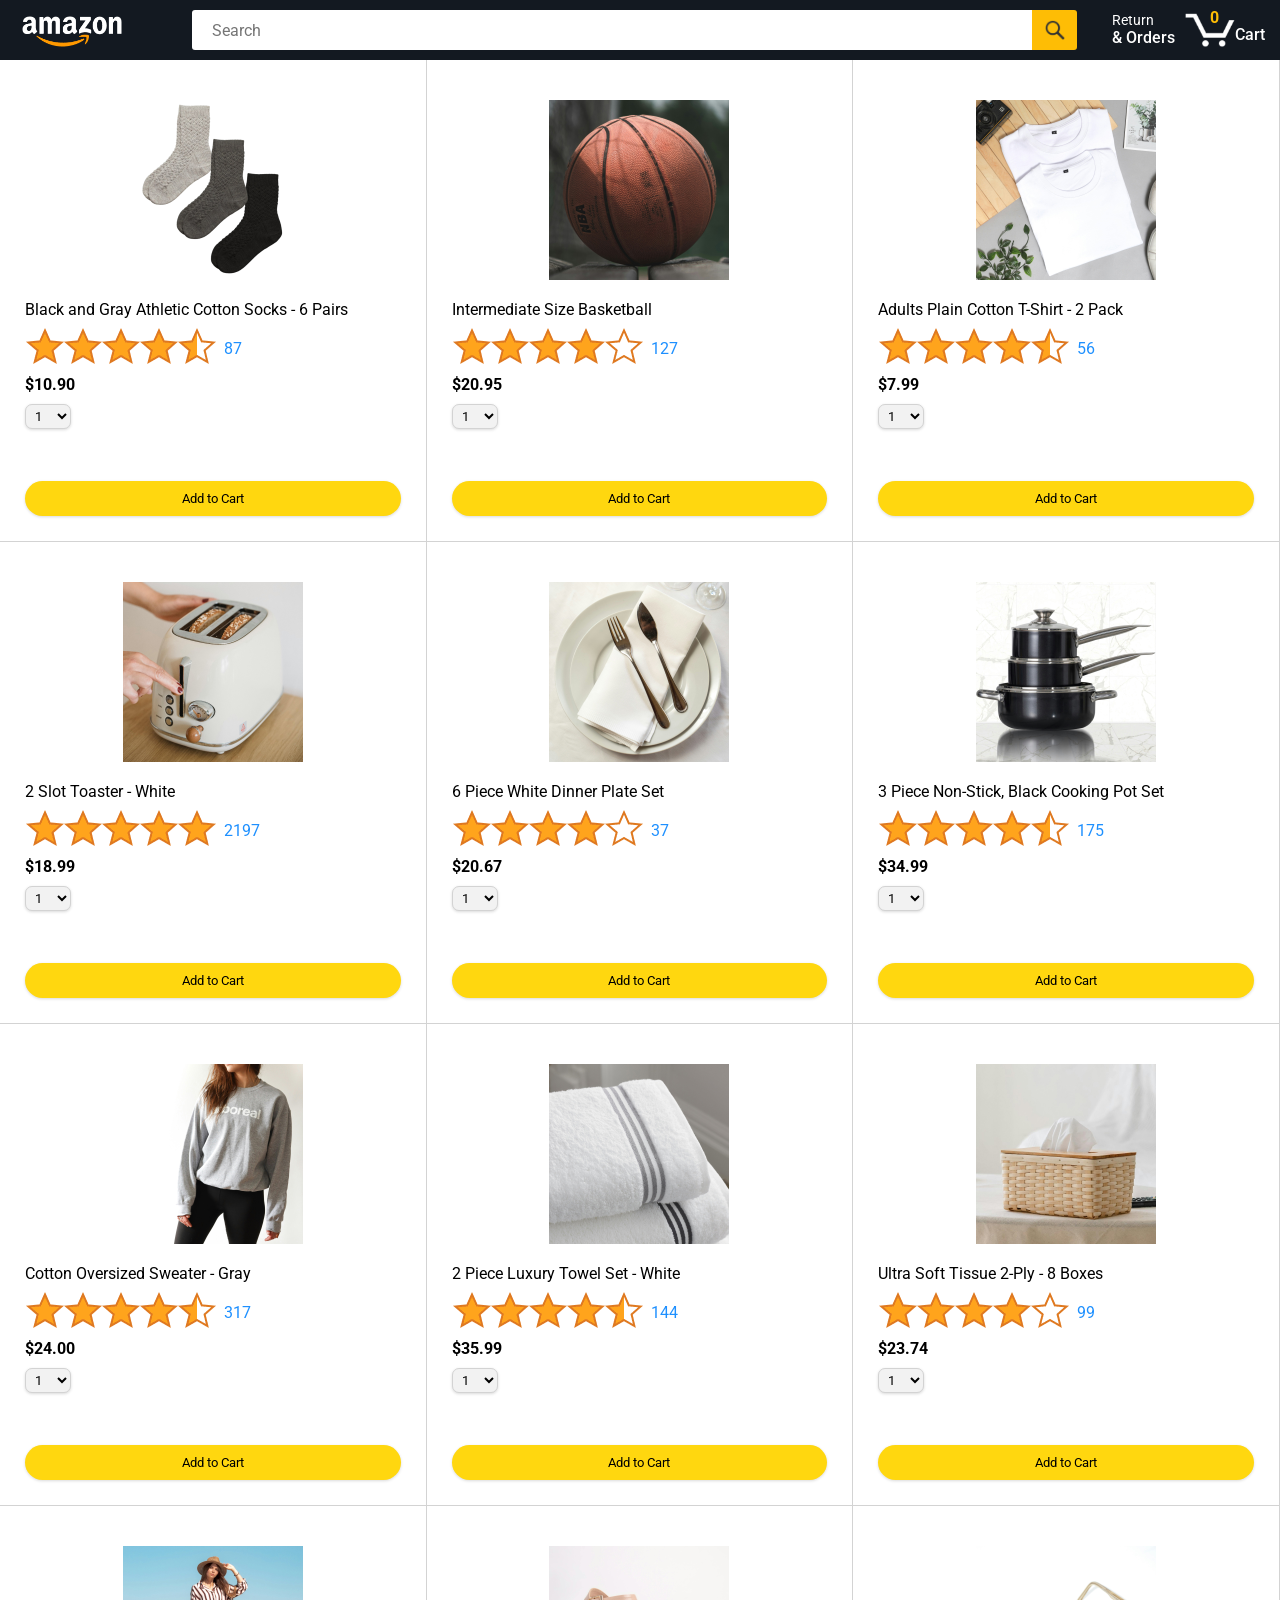
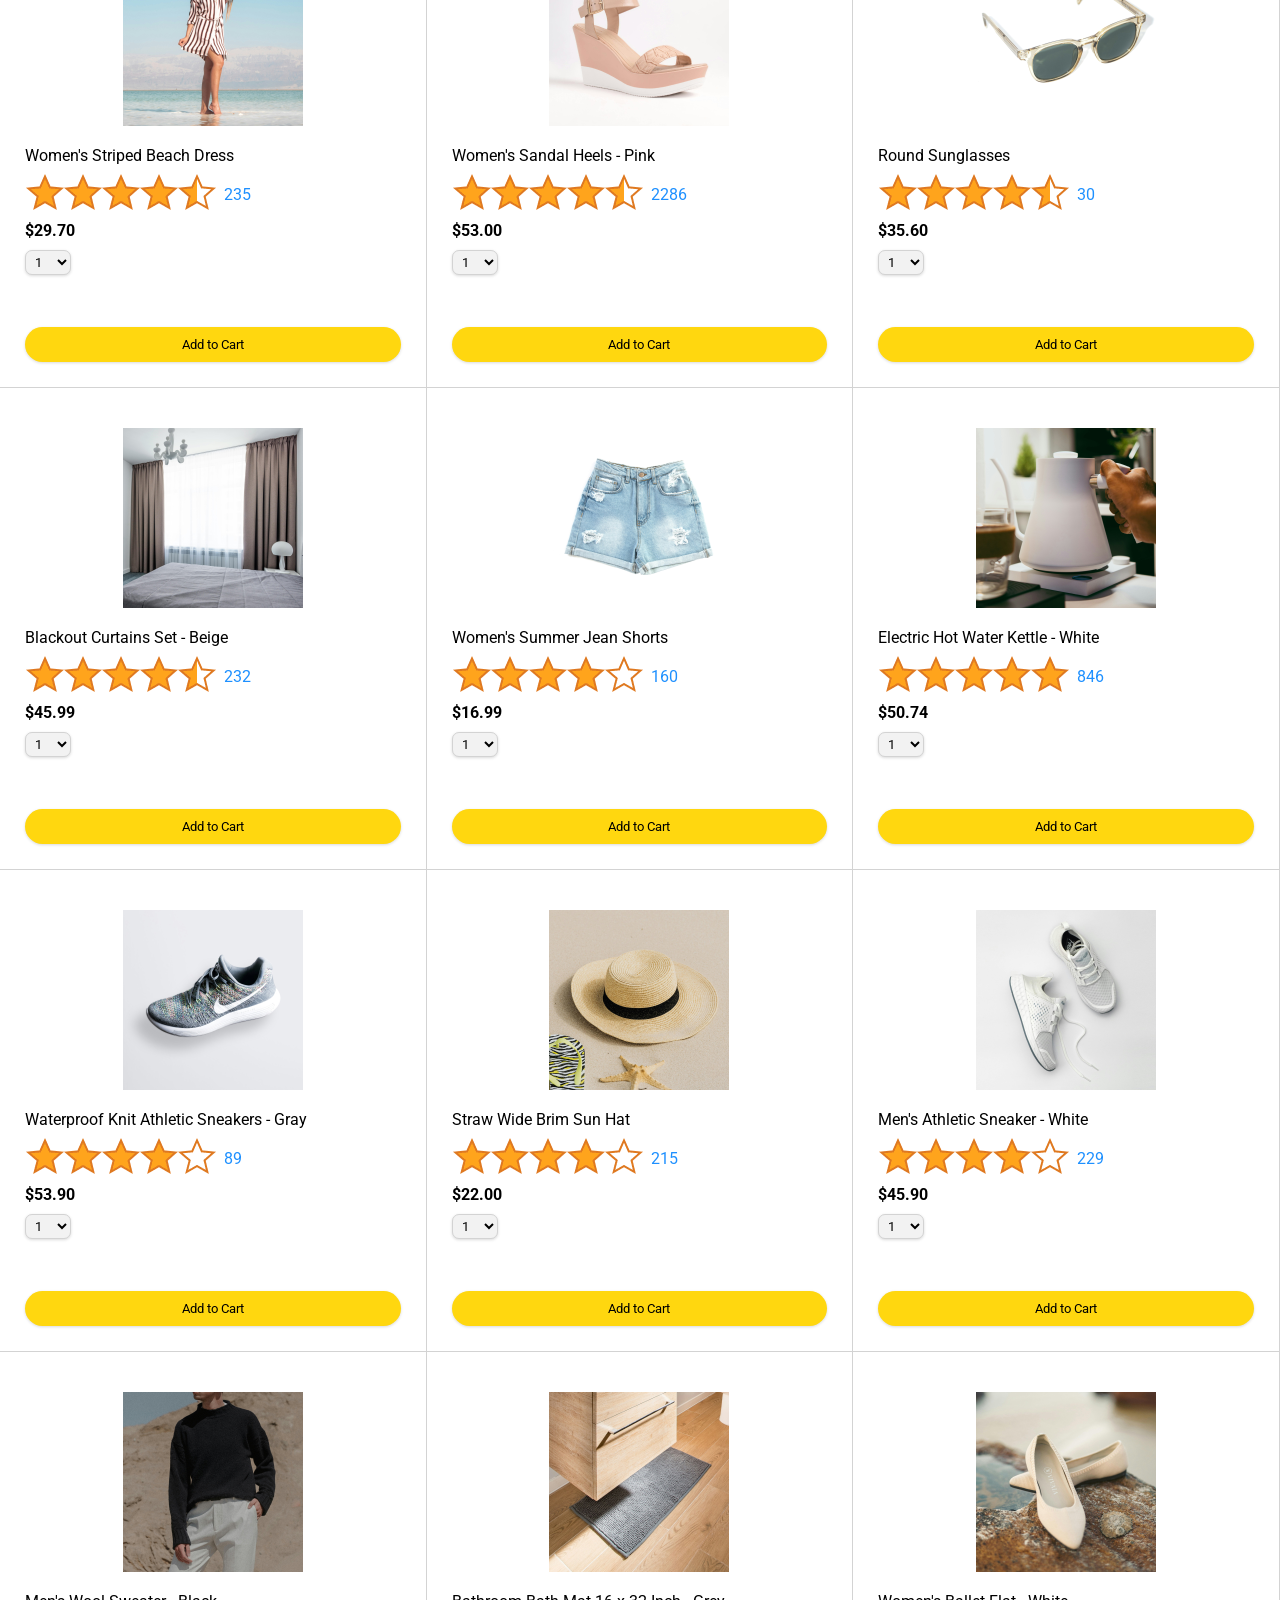
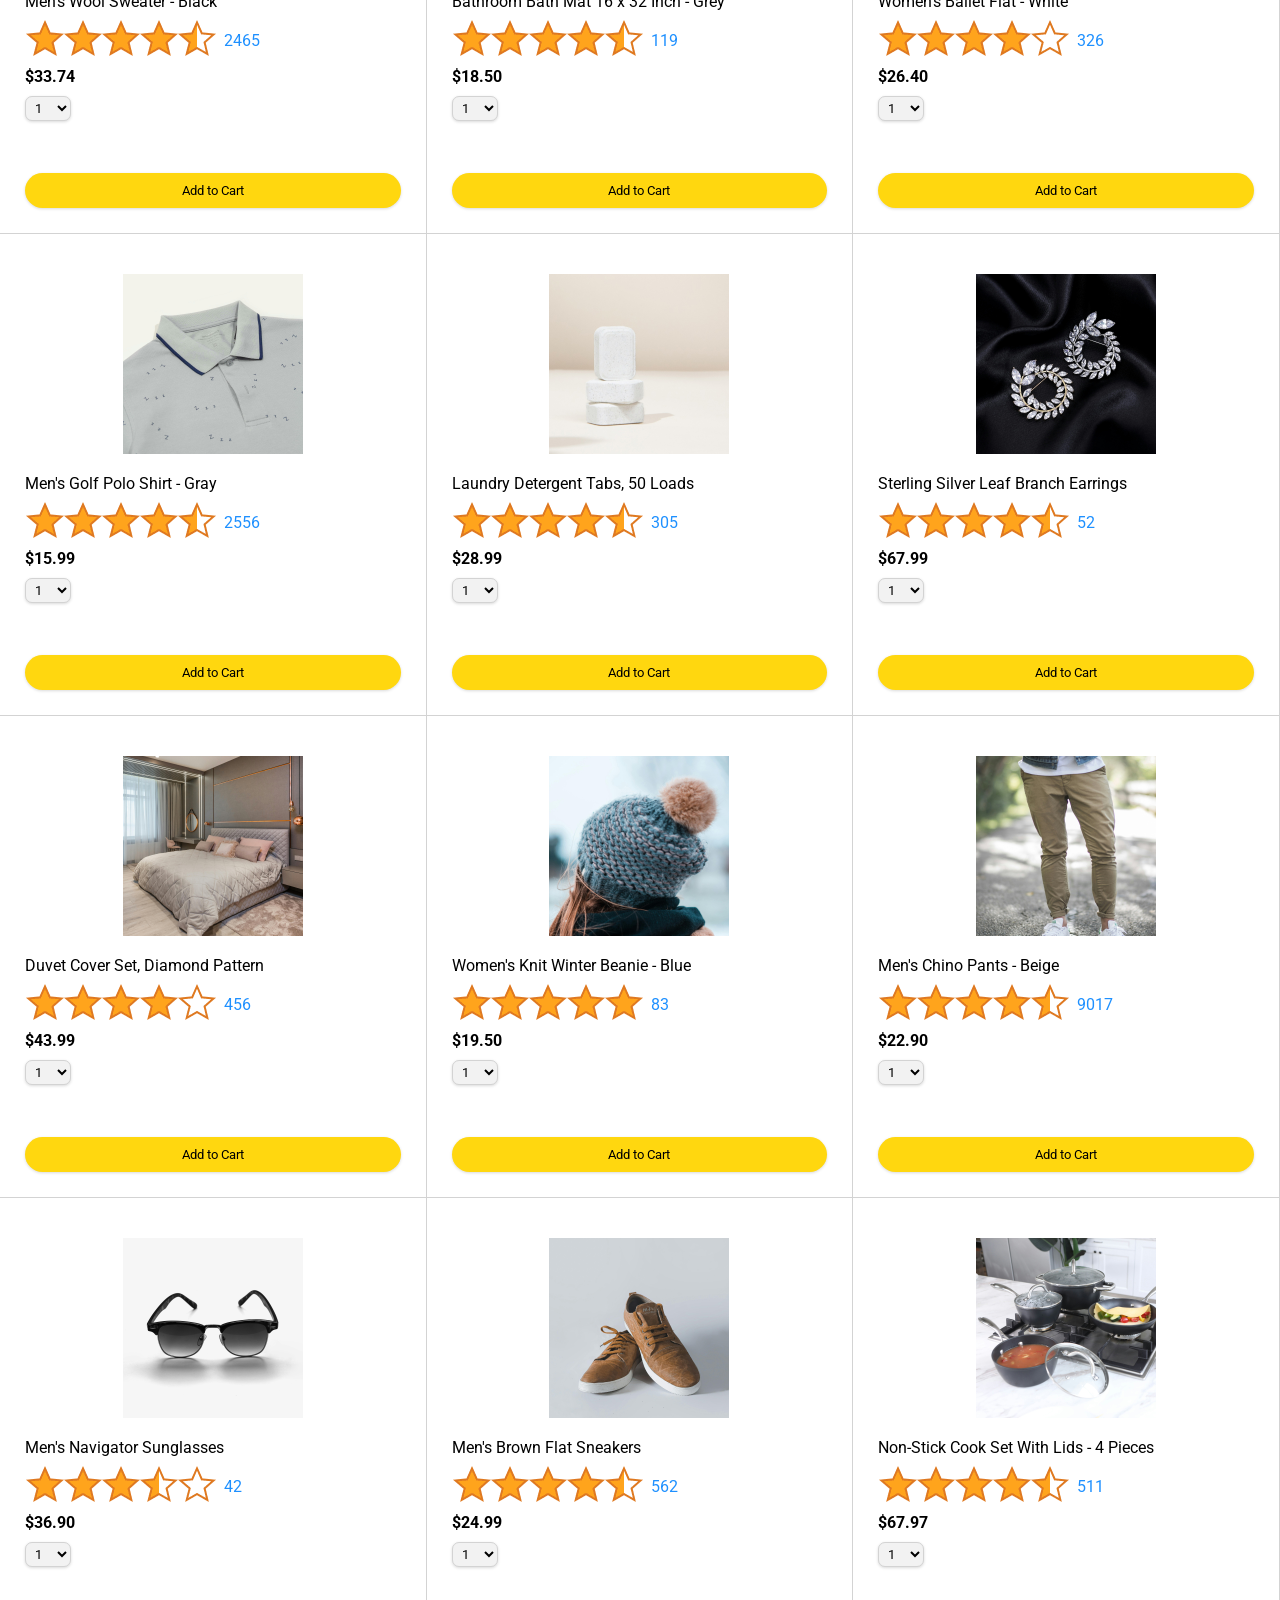
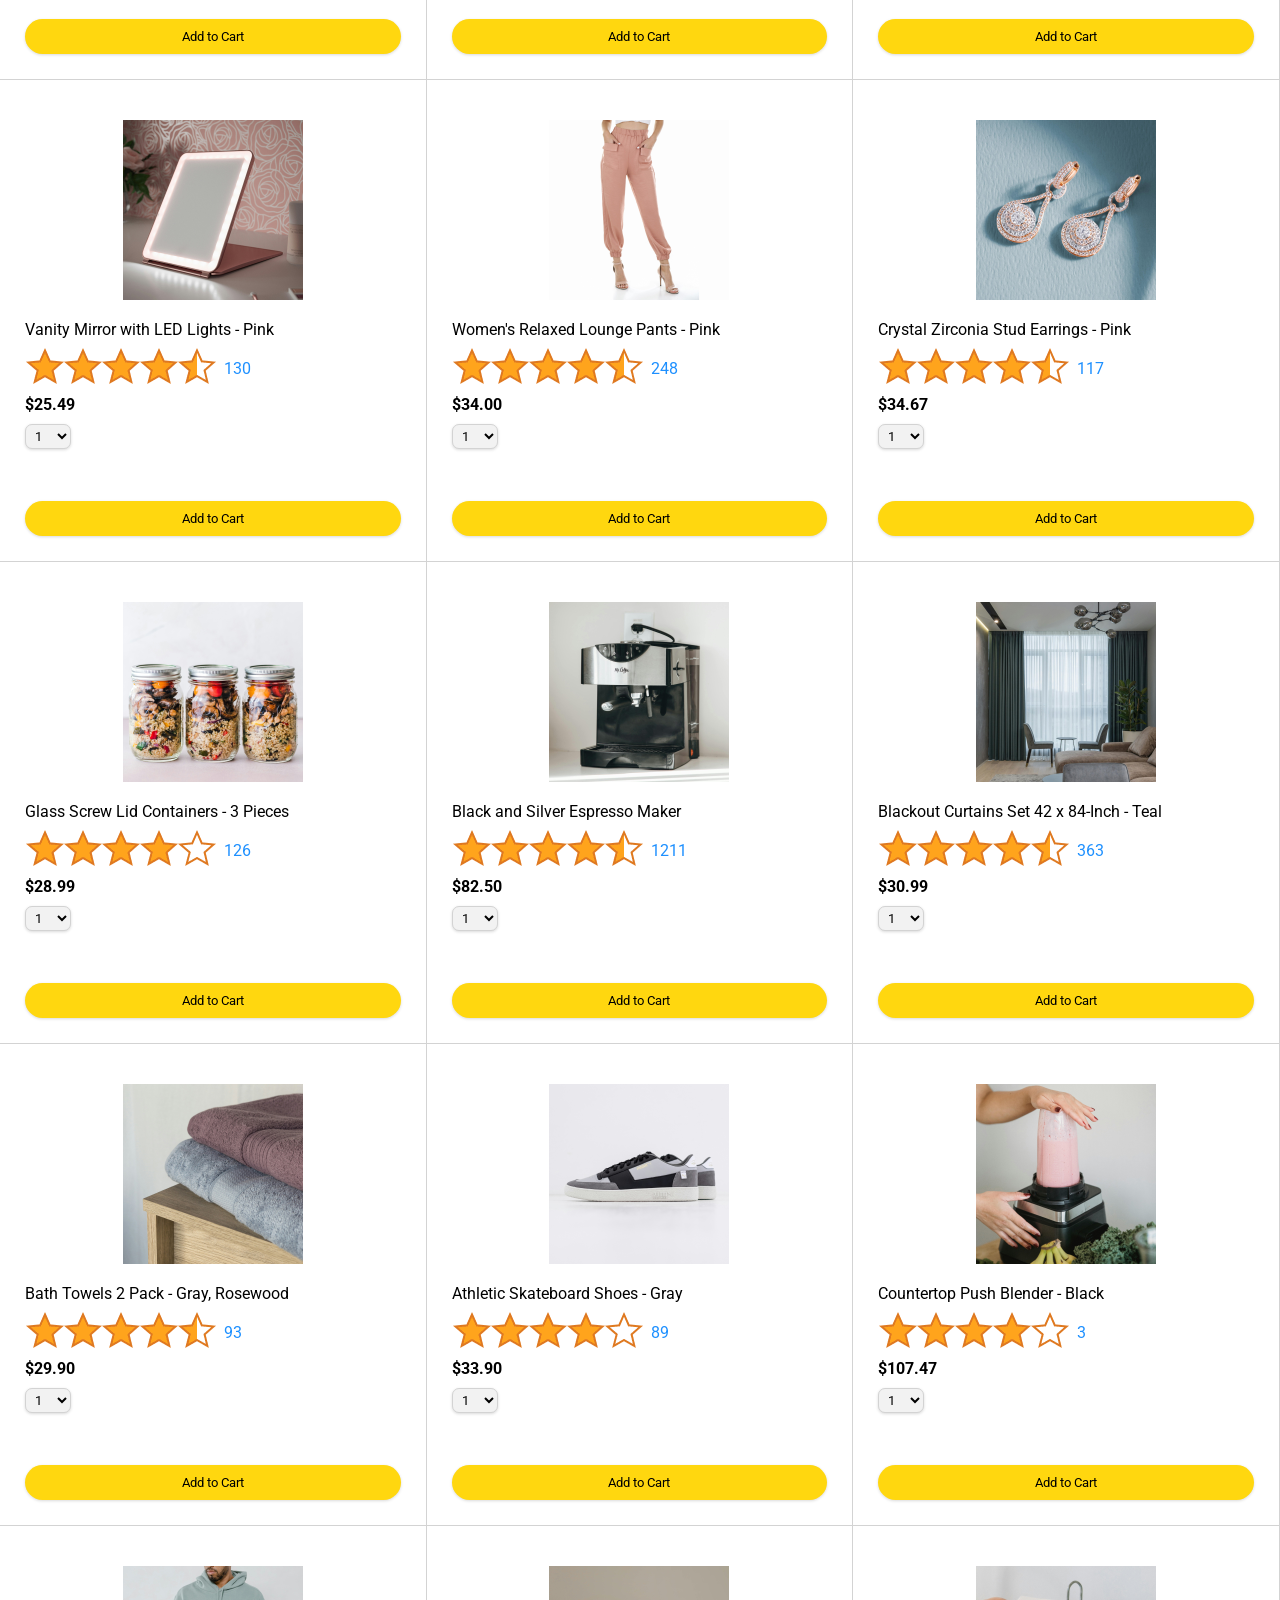
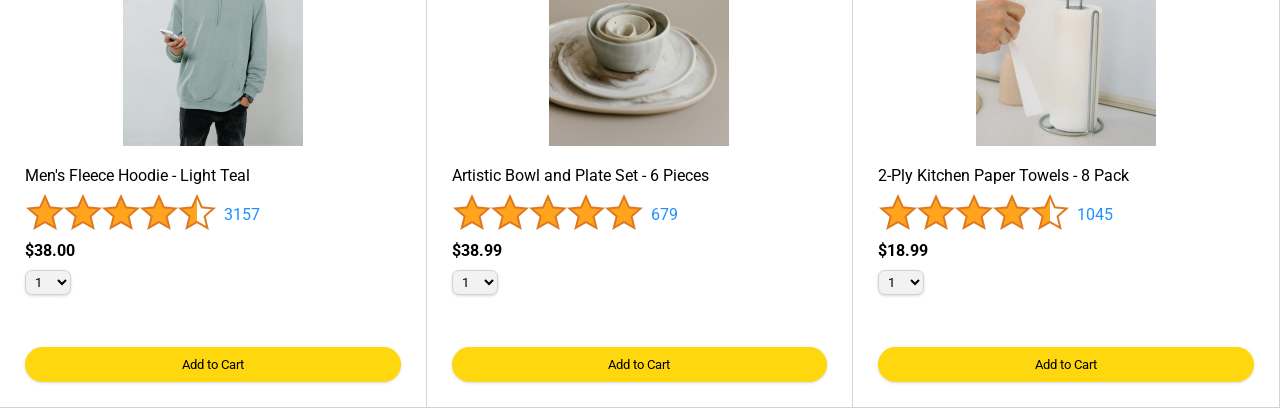
==== index.html @ f67b13e4 "version 4 wrote the code for cart to select the items using id of products also made it so that cart" ====
<!doctype html>
<html lang="en">
  <head>
    <meta charset="UTF-8" />
    <meta name="viewport" content="width=device-width, initial-scale=1.0" />
    <title>Amazon Project</title>

    <link rel="stylesheet" href="stylesheets/general.css" />
    <link rel="stylesheet" href="stylesheets/header.css" />
    <link rel="stylesheet" href="stylesheets/product-grid.css" />

    <link rel="preconnect" href="https://fonts.googleapis.com" />
    <link rel="preconnect" href="https://fonts.gstatic.com" crossorigin />
    <link
      href="https://fonts.googleapis.com/css2?family=Roboto:ital,wght@0,100..900;1,100..900&display=swap"
      rel="stylesheet"
    />
  </head>
  <body>
    <header class="amazon-header">
      <div class="header-left">
        <img
          src="images/logo/amazon-logo-white.png"
          alt="Amazon Logo"
          class="amazon-logo"
        />
      </div>

      <div class="header-middle">
        <input
          type="search"
          name="search"
          id="search"
          class="search-bar"
          placeholder="Search"
        />
        <button class="search-button">
          <img
            src="images/icons/search-icon.png"
            alt="
          Search Icon"
            class="search-icon"
          />
        </button>
      </div>

      <div class="header-right">
        <div class="order-section">
          <span class="return-text">Return</span>
          <span class="order-text">& Orders</span>
        </div>
        <div class="cart-container">
          <img
            src="images/icons/cart-icon.png"
            alt="Cart Icon"
            class="cart-icon"
          /><span class="cart-text">Cart</span>
          <span class="cart-quantity js-cart-quantity">0</span>
        </div>
      </div>
    </header>
    <main class="product-grid js-product-display-container"></main>

    <script src="data/products.js"></script>
    <script src="data/cart.js"></script>
    <script src="scripts/main.js"></script>
  </body>
</html>
---- stylesheets/general.css ----
* {
  padding: 0;
  margin: 0;
  box-sizing: border-box;
  font-family: Roboto, Arial;
}

body {
  padding-top: 60px;
}

button {
  cursor: pointer;
}
---- stylesheets/header.css ----
.amazon-header {
  background-color: rgb(19, 25, 33);
  color: white;
  display: flex;
  align-items: center;

  height: 60px;

  position: fixed;
  top: 0;
  left: 0;
  right: 0;

  z-index: 9999;
}

.header-left {
  margin-left: 12px;
  padding: 5px 10px;
  cursor: pointer;
}

.header-left:hover {
  outline: 1px solid white;
}

.amazon-logo {
  width: 100px;
  margin-top: 7px;
}

.header-middle {
  display: flex;
  flex: 1;
  margin-left: 60px;
  margin-right: 30px;
  height: 40px;
}

.search-bar {
  flex: 1;
  min-width: 0;
  border-radius: 3px 0 0 3px;
  border: none;

  padding: 20px;
  font-size: 16px;
}

.search-button {
  margin-left: -1px;
  border: none;
  border-radius: 0  3px 3px 0;
  width: 45px;
  background-color: rgb(254, 189, 5);
  cursor: pointer;
}

.search-icon {
  margin-top: 2px;
  width: 20px;
}

.header-right {
  display: flex;
  align-items: center;
}

.order-section {
  display: flex;
  flex-direction: column;
  padding: 5px;
}

.order-section:hover {
  outline: 1px solid white;
}

.return-text {
  font-size: 14px;
}

.order-text {
  font-weight: 500;
}

.cart-container {
  display: flex;
  align-items: center;
  padding: 7px 5px;
  margin-right: 10px;

  position: relative;
}

.cart-container:hover {
  outline: 1px solid white;
}

.cart-icon {
  width: 50px;
}

.cart-quantity {
  position: absolute;
  top: 2px;
  left: 22px;
  width: 25px;
  text-align: center;
  color:rgb(254, 189, 5);
  font-weight: bold;
}

.cart-text {
  font-weight: 500;
  margin-top: 10px;
}
---- stylesheets/product-grid.css ----
.product-grid {
  display: grid;
  grid-template-columns: 1fr 1fr 1fr;
}

.product-container {
  padding: 40px 25px 25px 25px;
  border-right: 1px solid lightgray;
  border-bottom: 1px solid lightgray;

  display: flex;
  flex-direction: column;
}

.product-image-container {
  display: flex;
  align-items: center;
  justify-content: center;
  height: 180px;
  margin-bottom: 20px;
}

.product-image {
  max-width: 100%;
  max-height: 100%;
}

.product-name {
  margin-bottom: 8px;

  display: -webkit-box;
  -webkit-line-clamp: 2;
  line-clamp: 2;
  -webkit-box-orient: vertical;
  overflow: hidden;
}

.product-rating-container {
  display: flex;
  align-items: center;
  gap: 7px;
  margin-bottom: 10px;
}

.rating-image {
  max-width: 60%;
}

.product-rating-count {
  margin-top: 4px;
  color: dodgerblue;
  cursor: pointer;
}

.product-price {
  font-weight: bold;
  margin-bottom: 10px;
}

.product-quantity-selector {
  margin-bottom: 20px;
}

select {
  padding: 3px 5px;
  border-radius: 7px;
  border: 1px solid lightgray;
  background-color: rgb(242, 242, 242);
  box-shadow: 0 1px 3px rgba(0, 0, 0, 0.15);
  cursor: pointer;
}

 select:focus {
  outline: 2px solid rgb(255, 143, 5);
}

.added-message {
  display: flex;
  align-items: center;
  justify-content: center;
  gap: 5px;
  margin-bottom: 10px;
  opacity: 0;
}

.added-message img {
  height: 22px;
}

.added-message div {
  color: green;
}

.add-to-cart-button {
  width: 100%;
  padding: 10px;
  border-radius: 40px;
  border: none;
  background-color: rgb(255, 215, 15);
  box-shadow: 0 1px 3px rgba(0, 0, 0, 0.15);
}

.add-to-cart-button:hover {
  background-color: rgb(242, 203, 6);
}

.add-to-cart-button:active {
  background-color: rgb(255, 217, 0);
  box-shadow: none;
}
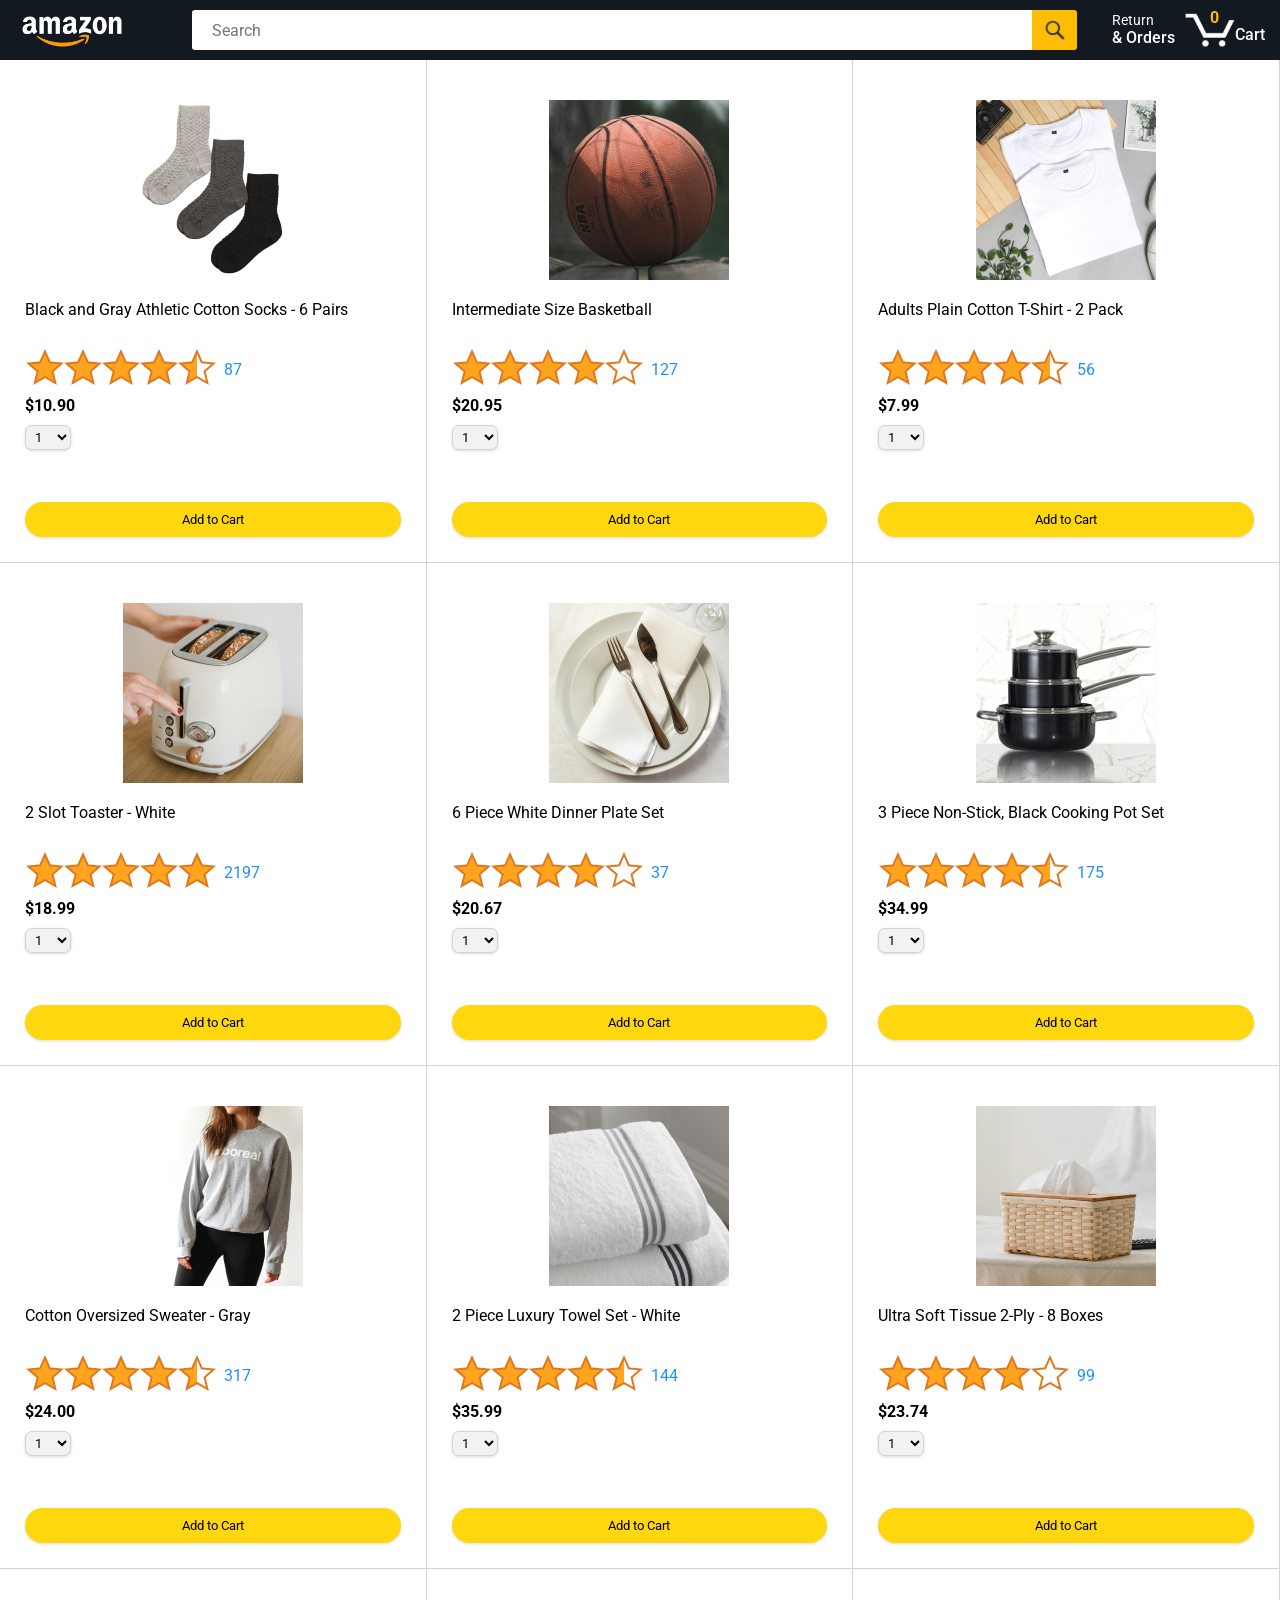
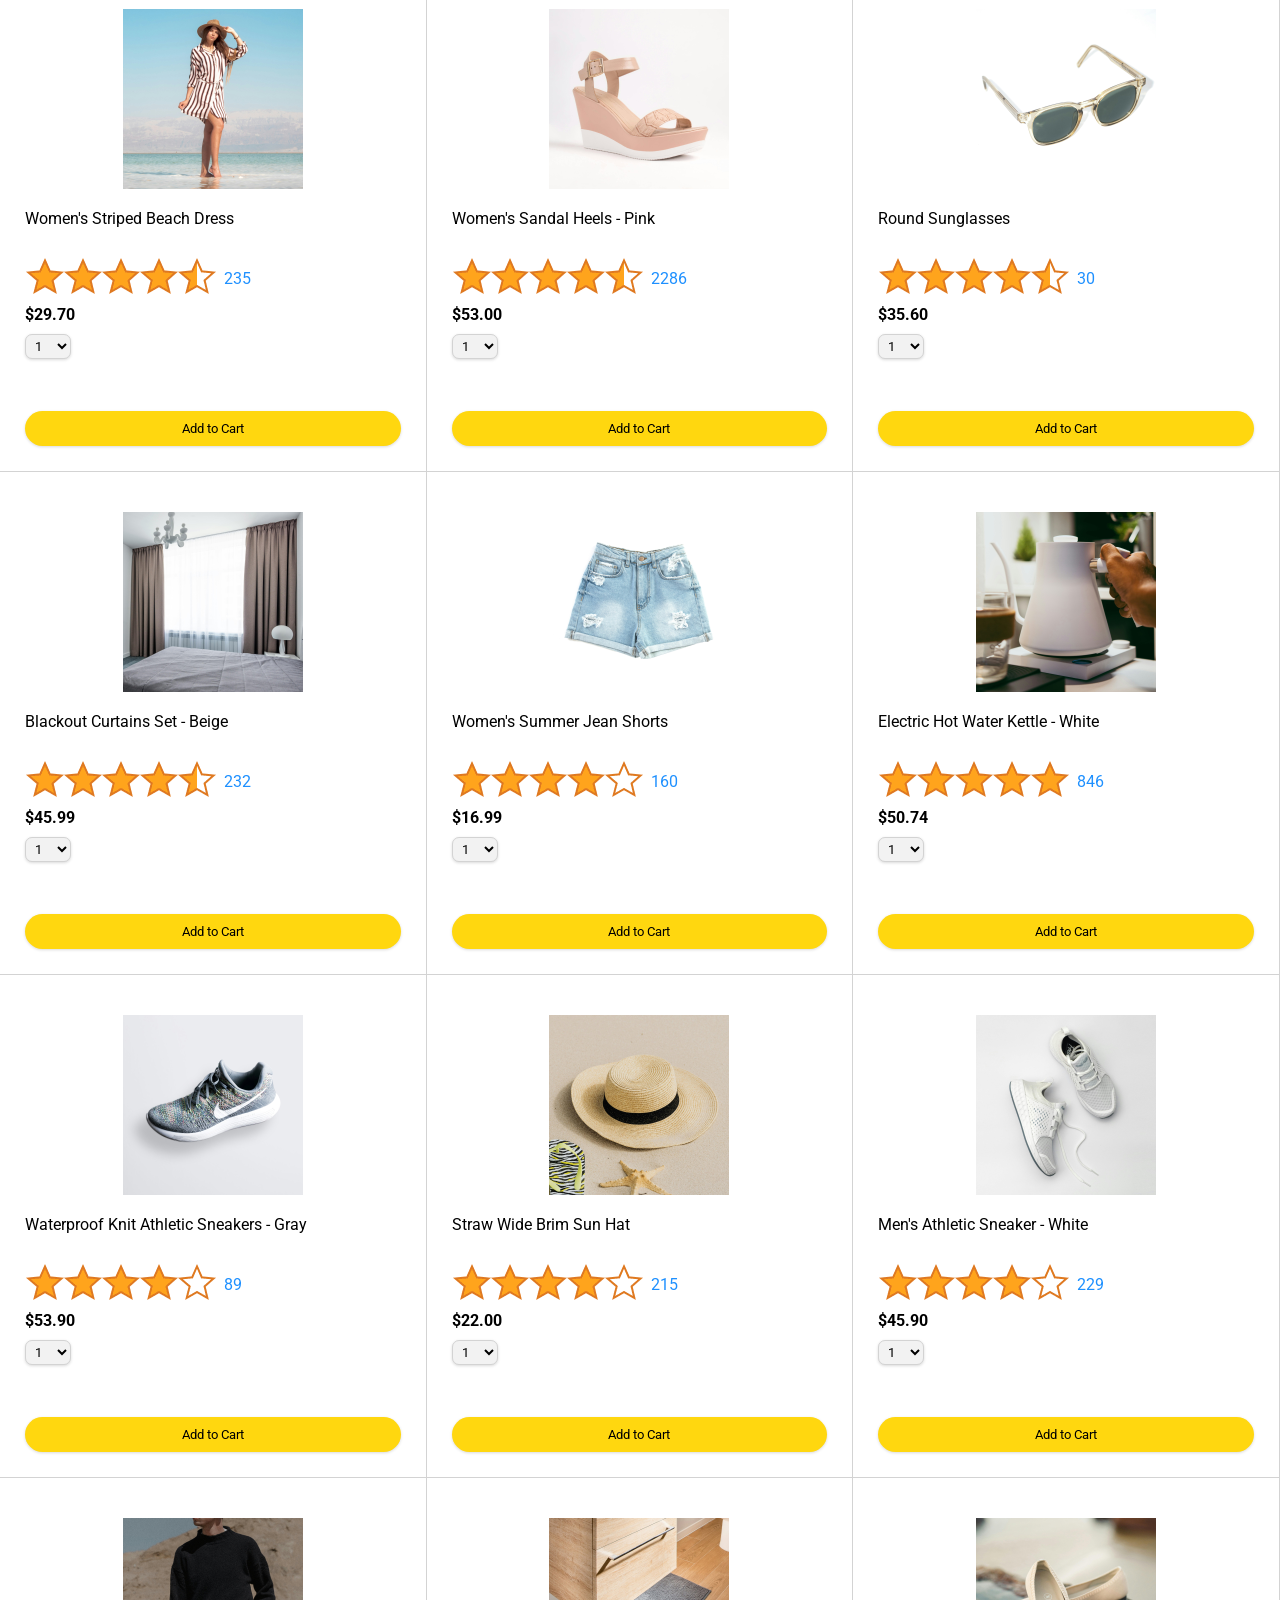
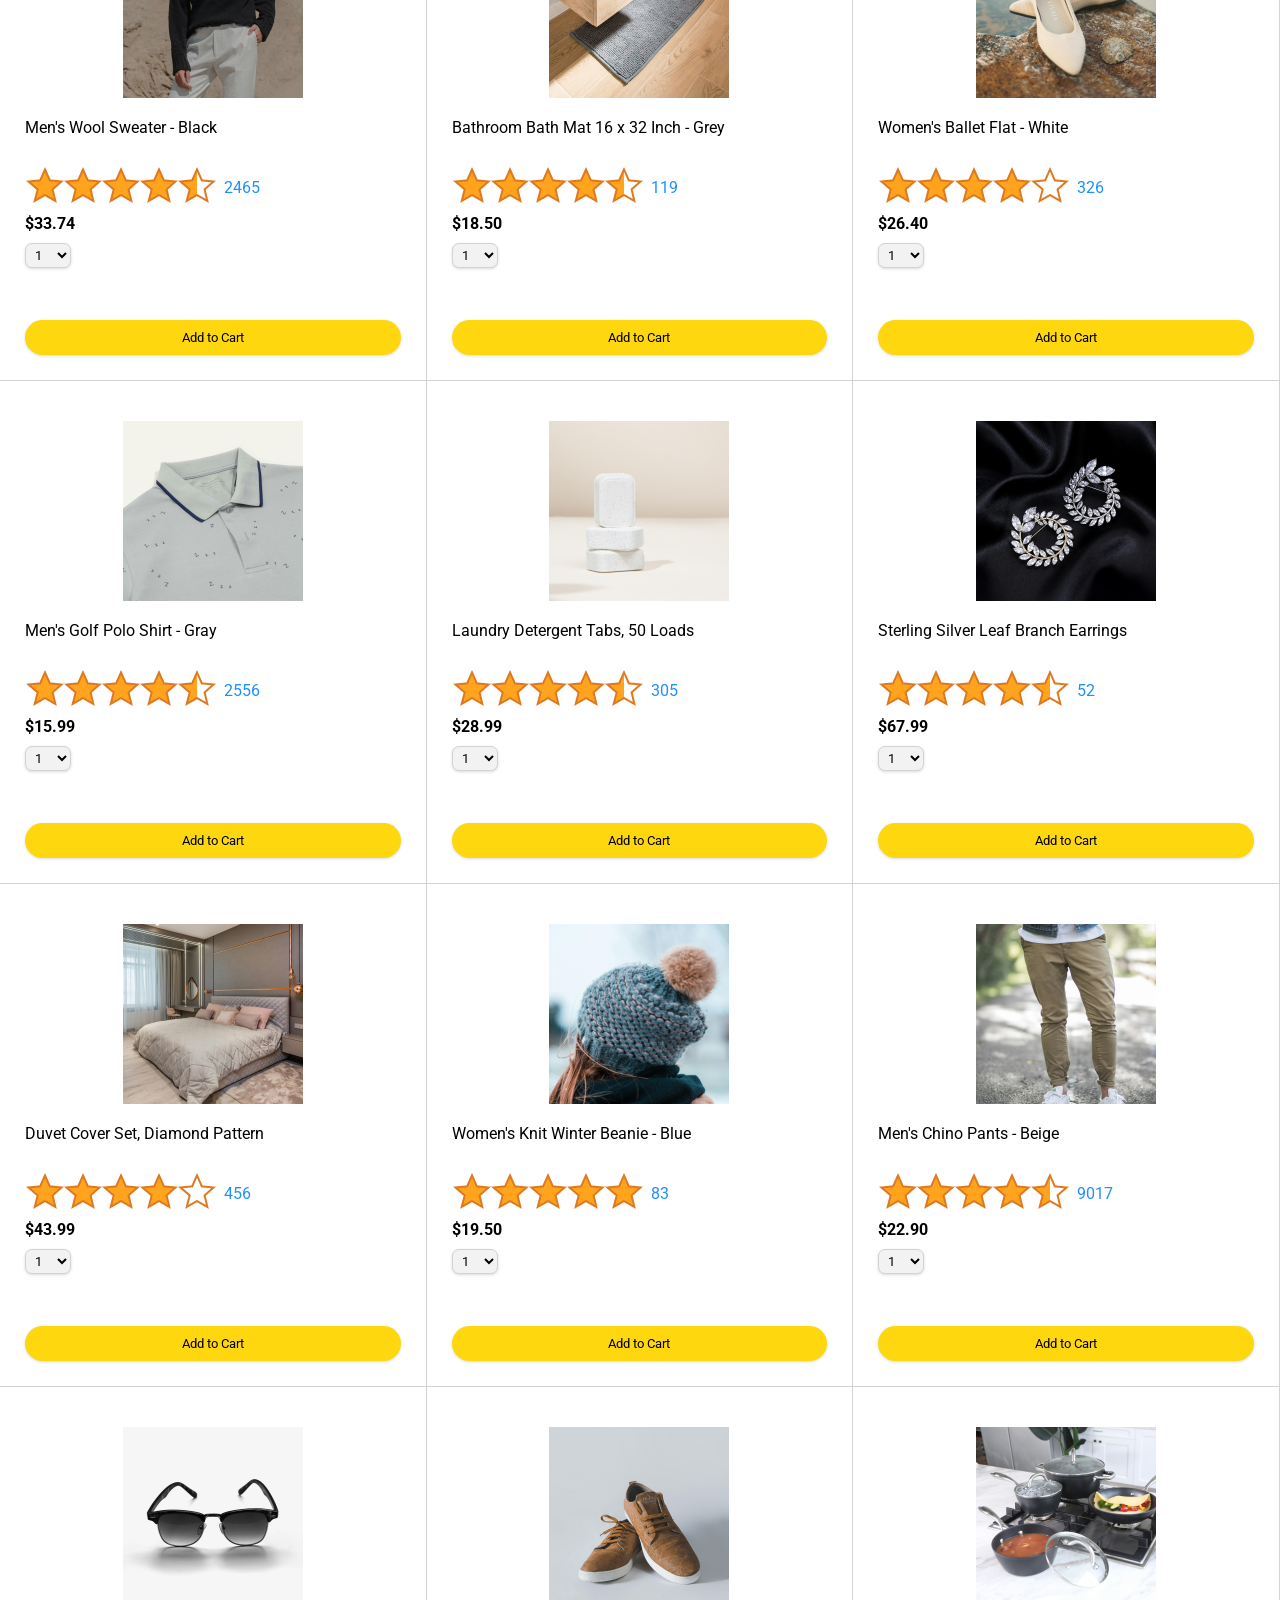
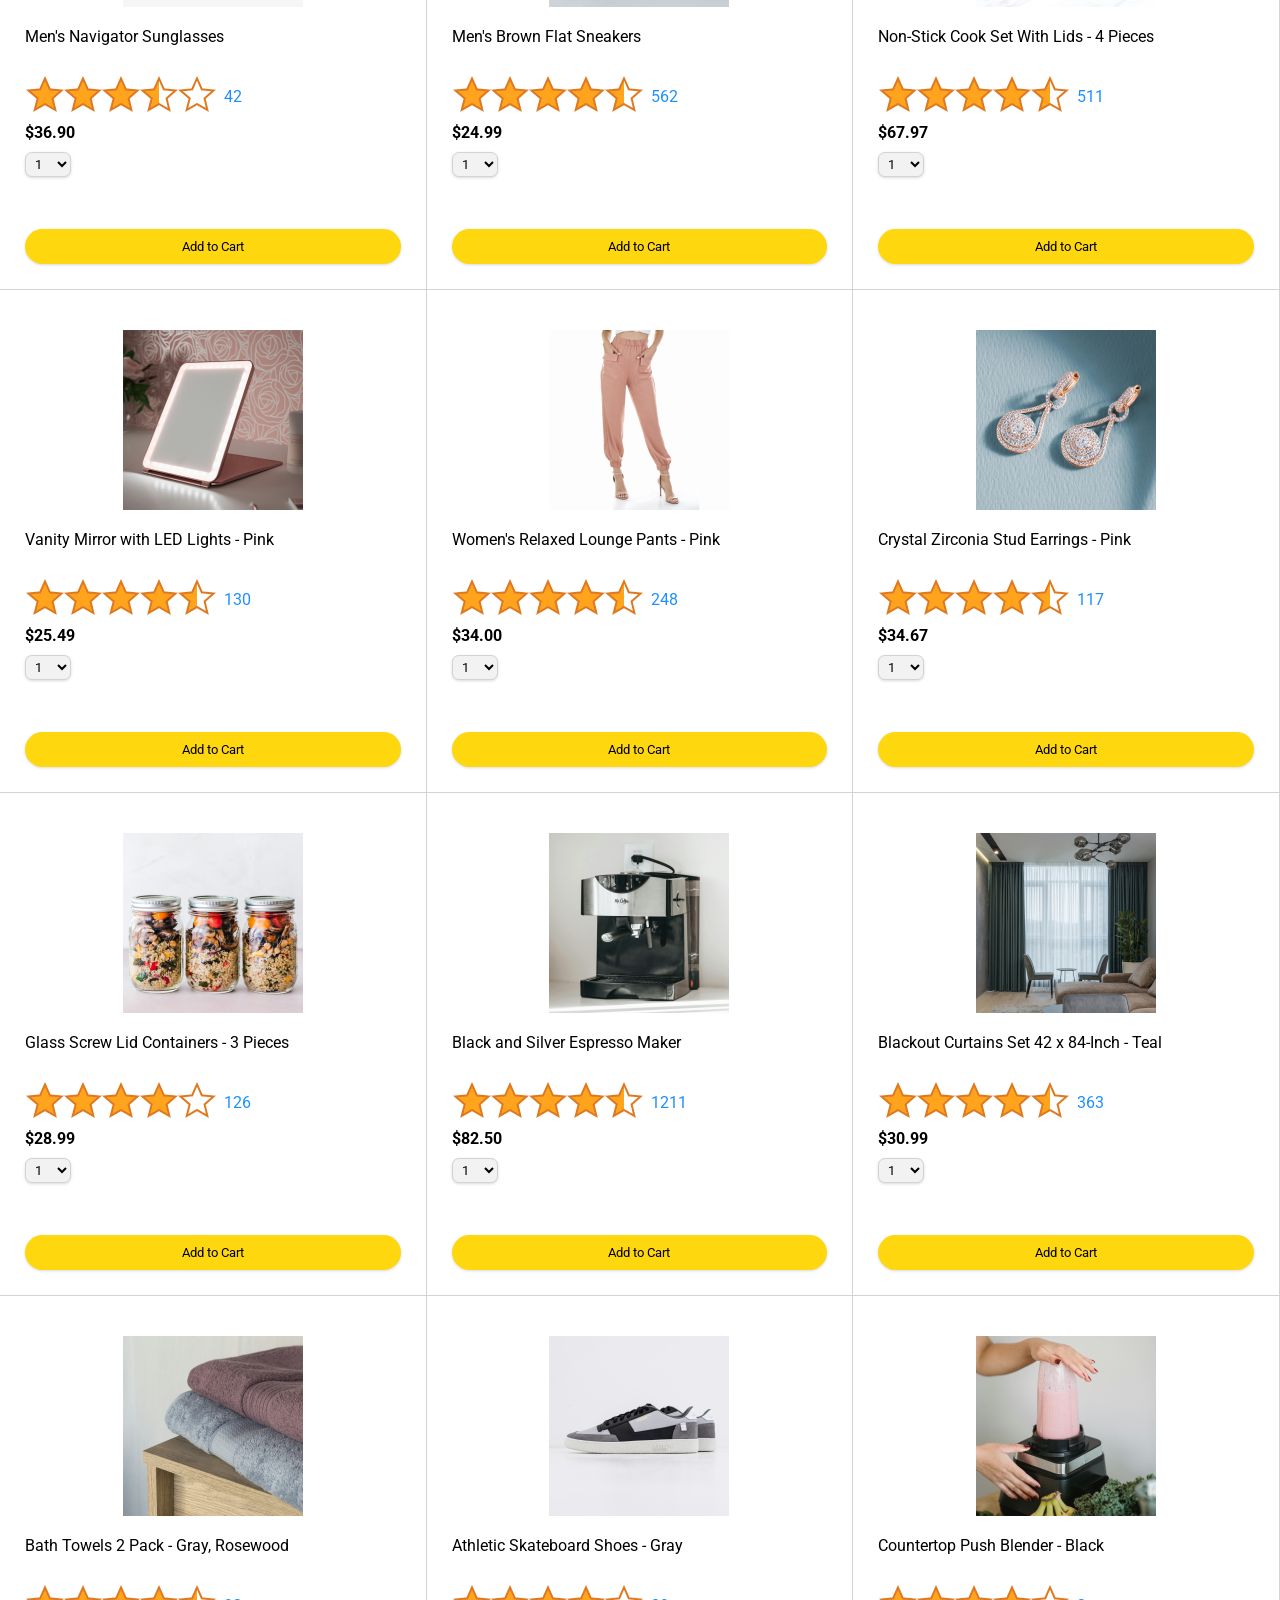
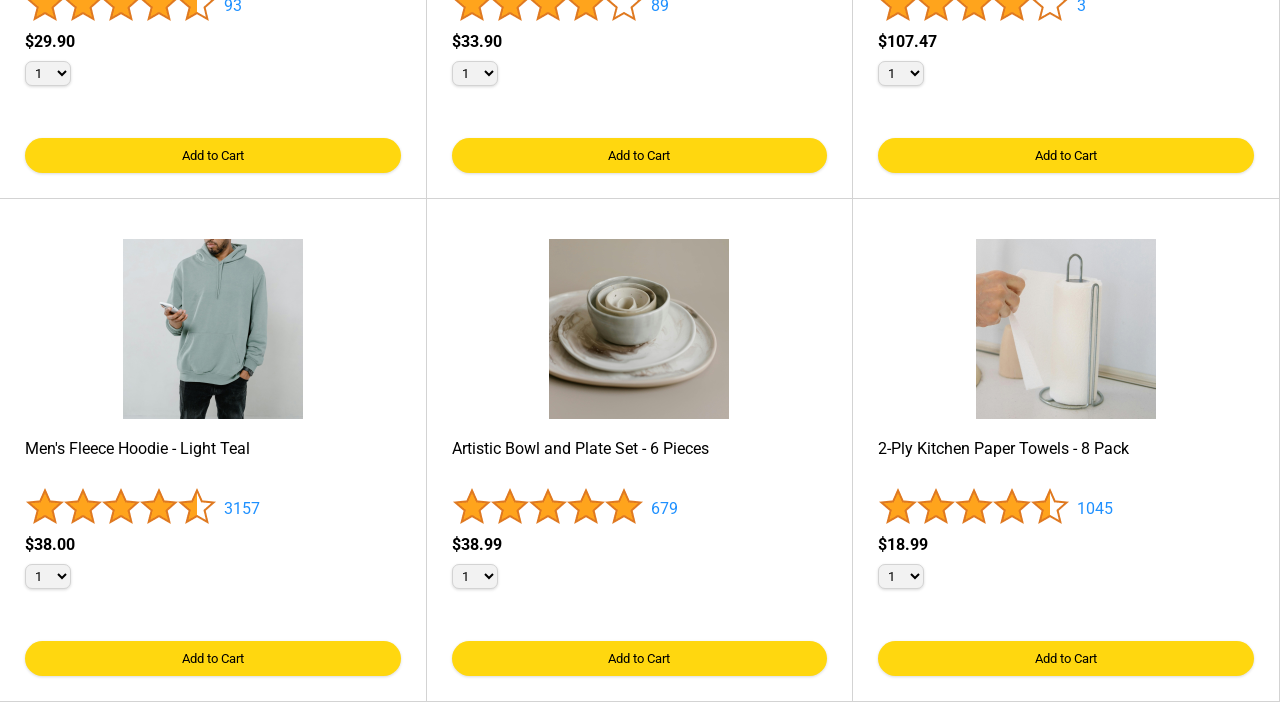
==== commit 259bee8b: "version 6 using module removed extra js script tags form index.html and using export import connecte" ====
--- a/index.html
+++ b/index.html
@@ -61,8 +61,6 @@
     </header>
     <main class="product-grid js-product-display-container"></main>
 
-    <script src="data/products.js"></script>
-    <script src="data/cart.js"></script>
-    <script src="scripts/main.js"></script>
+    <script type="module" src="scripts/main.js"></script>
   </body>
 </html>
--- a/stylesheets/product-grid.css
+++ b/stylesheets/product-grid.css
@@ -27,6 +27,7 @@
 
 .product-name {
   margin-bottom: 8px;
+  height: 40px;
 
   display: -webkit-box;
   -webkit-line-clamp: 2;
@@ -107,4 +108,8 @@
 .add-to-cart-button:active {
   background-color: rgb(255, 217, 0);
   box-shadow: none;
+}
+
+.add-message-visible {
+  opacity: 1;
 }
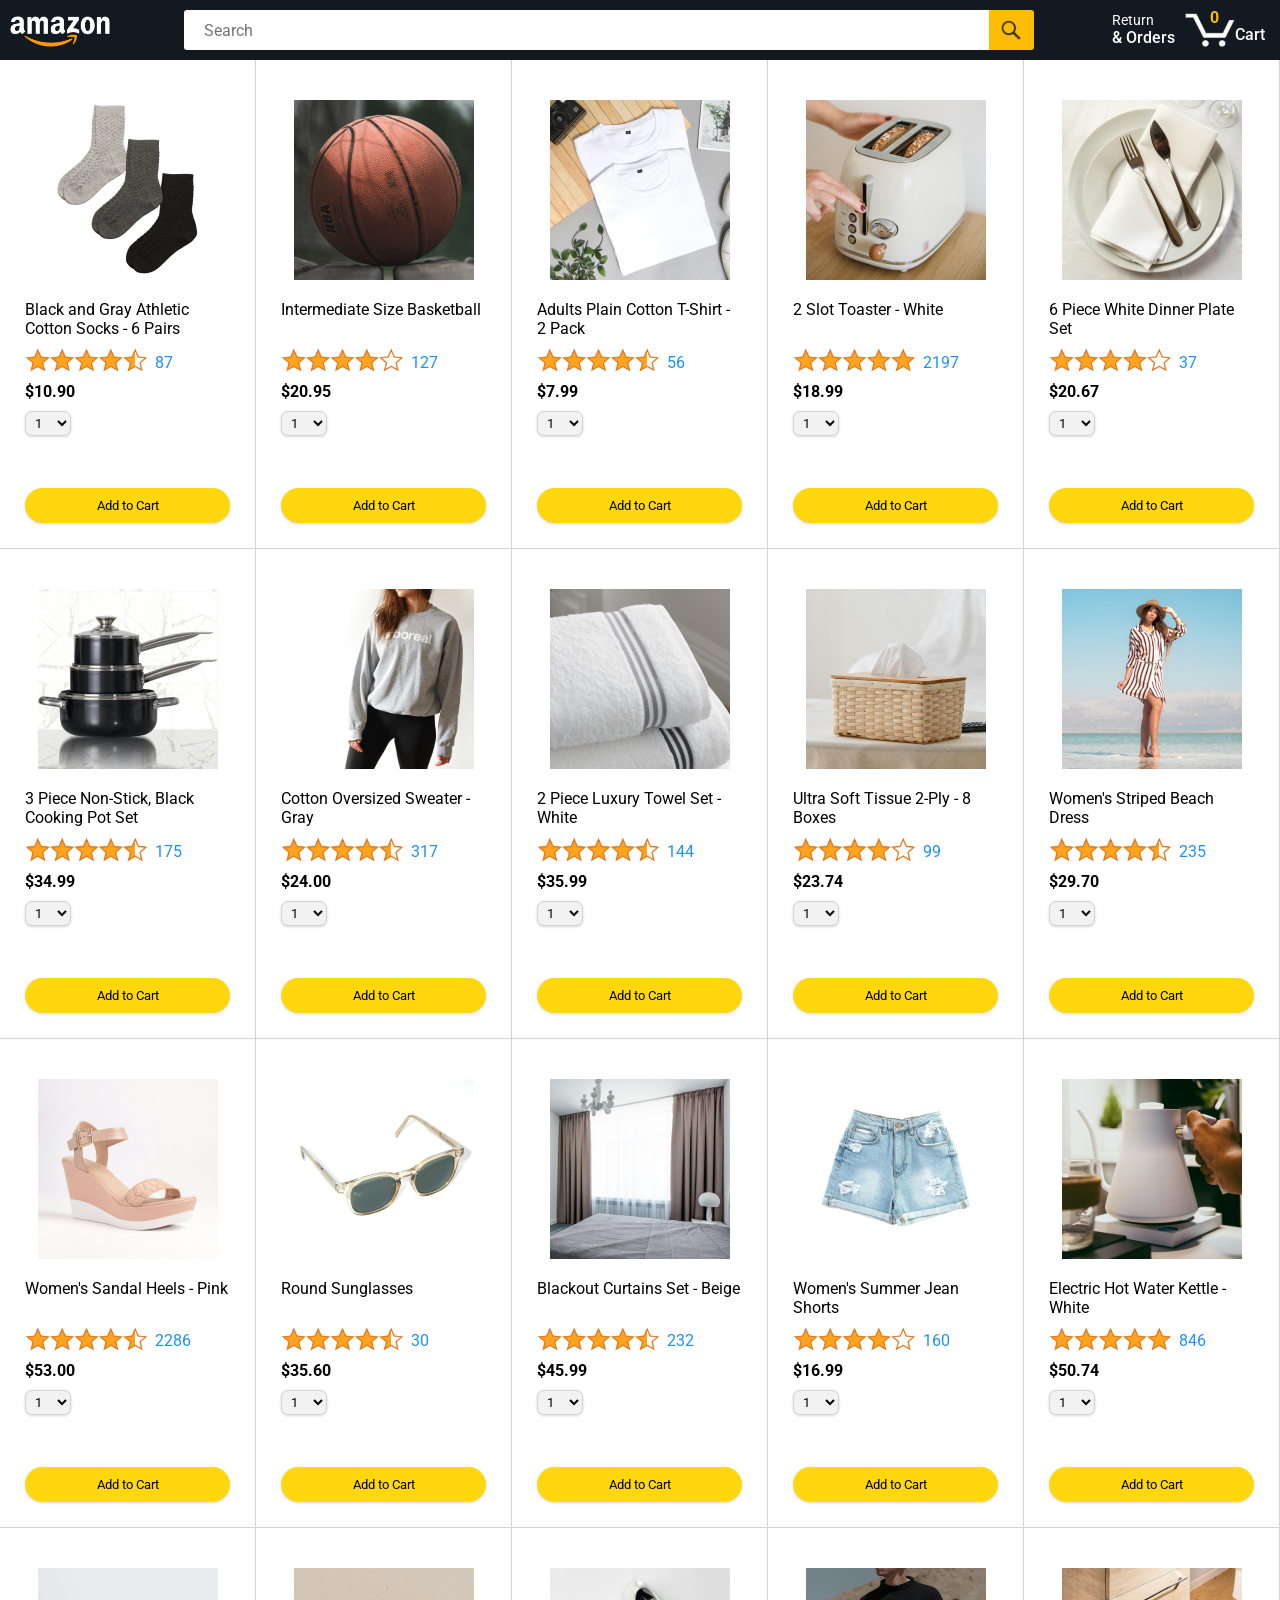
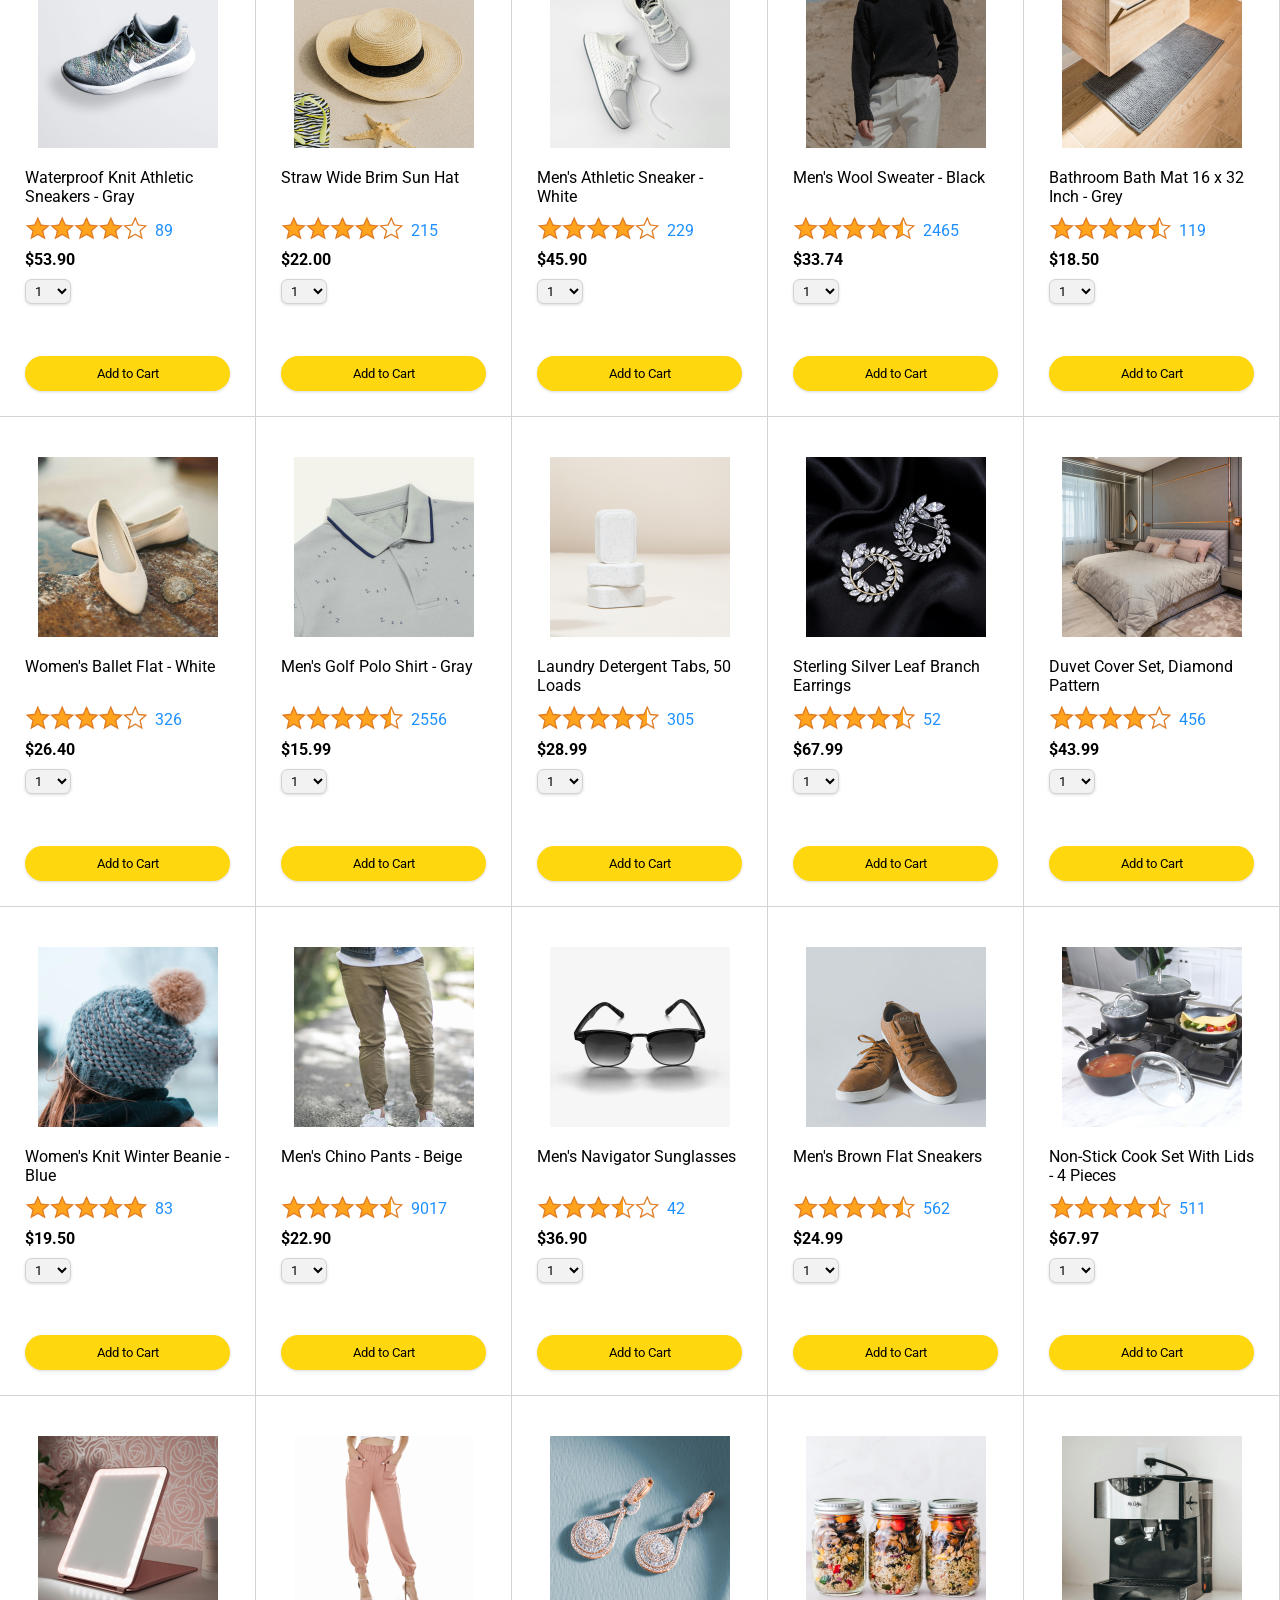
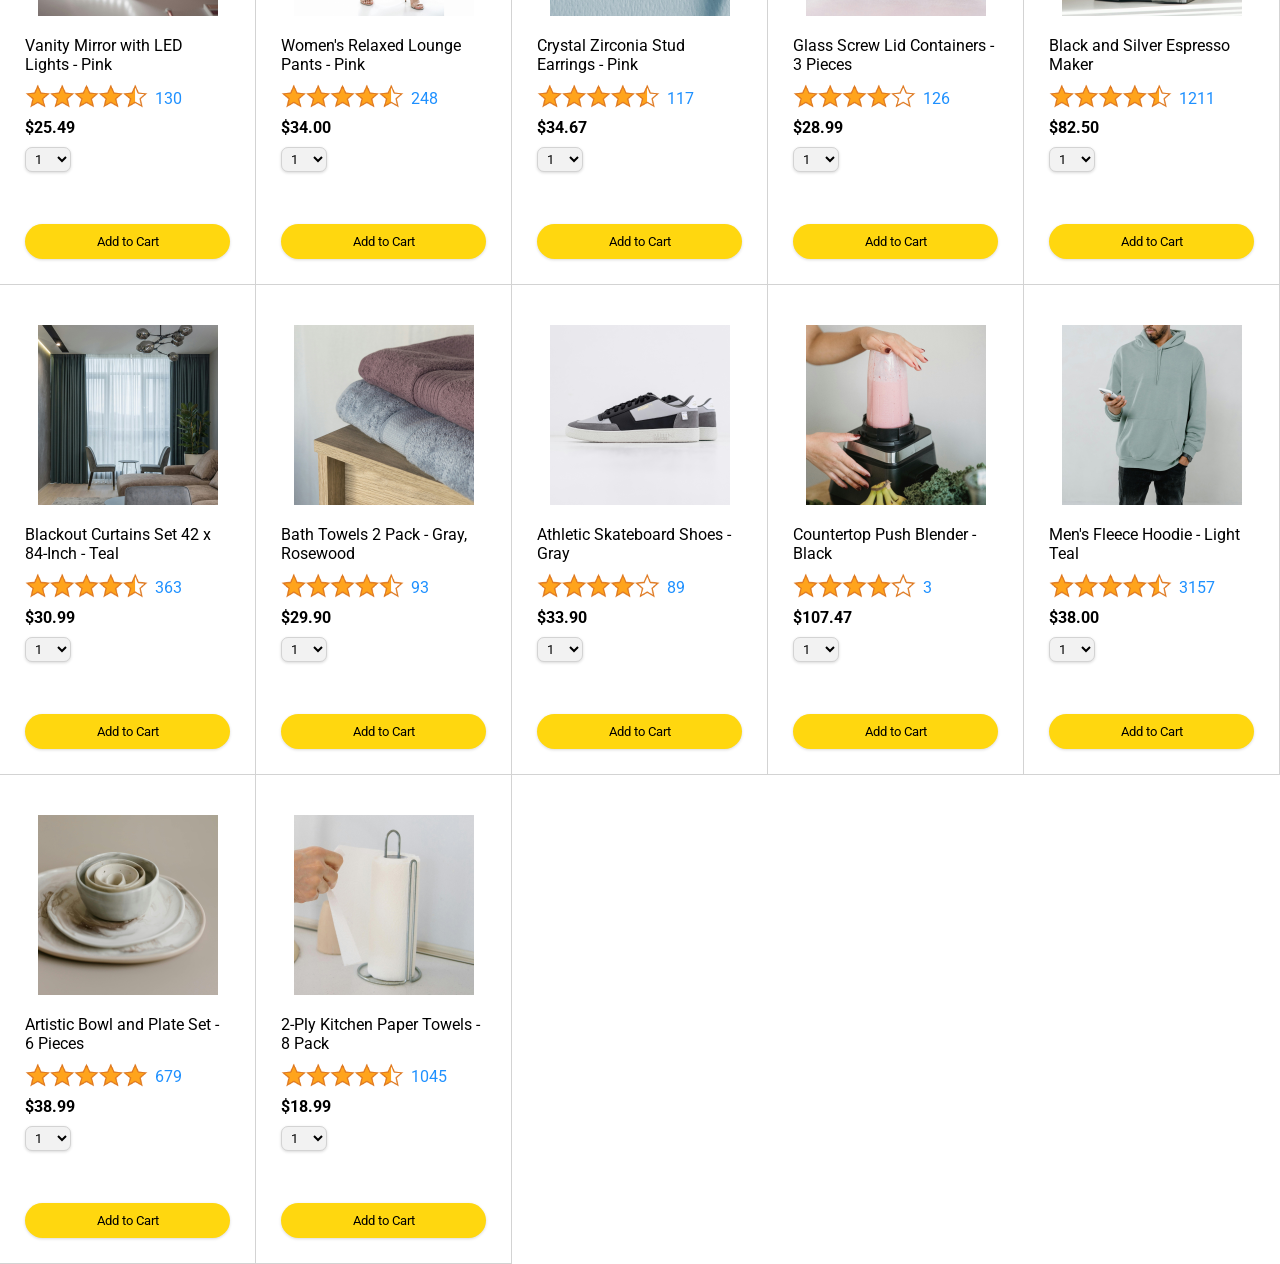
==== commit 120e7cef: "version 21 added media queries, fixed updateCart function name, fixed some codes and fixed css" ====
--- a/index.html
+++ b/index.html
@@ -24,6 +24,11 @@
           alt="Amazon Logo"
           class="amazon-logo"
         />
+        <img
+          src="images/logo/amazon-mobile-logo-white.png"
+          alt="Amazon Logo"
+          class="amazon-mobile-logo"
+        />
       </div>
 
       <div class="header-middle">
@@ -49,14 +54,14 @@
           <span class="return-text">Return</span>
           <span class="order-text">& Orders</span>
         </div>
-        <div class="cart-container">
+        <a href="checkout.html" class="cart-container">
           <img
             src="images/icons/cart-icon.png"
             alt="Cart Icon"
             class="cart-icon"
           /><span class="cart-text">Cart</span>
-          <span class="cart-quantity js-cart-quantity">0</span>
-        </div>
+          <span class="cart-quantity js-cart-quantity"></span>
+        </a>
       </div>
     </header>
     <main class="product-grid js-product-display-container"></main>
--- a/stylesheets/general.css
+++ b/stylesheets/general.css
@@ -11,4 +11,8 @@
 
 button {
   cursor: pointer;
+}
+
+input:focus, select:focus {
+ outline: 2px solid rgb(255, 143, 5);
 }
--- a/stylesheets/header.css
+++ b/stylesheets/header.css
@@ -1,10 +1,13 @@
 .amazon-header {
   background-color: rgb(19, 25, 33);
   color: white;
-  display: flex;
-  align-items: center;
+
+  display: flex;
+  align-items: center;
+  justify-content: space-between;
 
   height: 60px;
+  padding: 0 10px;
 
   position: fixed;
   top: 0;
@@ -15,8 +18,7 @@
 }
 
 .header-left {
-  margin-left: 12px;
-  padding: 5px 10px;
+  border-radius: 2px;
   cursor: pointer;
 }
 
@@ -32,8 +34,9 @@
 .header-middle {
   display: flex;
   flex: 1;
-  margin-left: 60px;
-  margin-right: 30px;
+
+  max-width: 850px;
+  margin: 0 10px;
   height: 40px;
 }
 
@@ -70,6 +73,7 @@
   display: flex;
   flex-direction: column;
   padding: 5px;
+  border-radius: 2px;
 }
 
 .order-section:hover {
@@ -88,7 +92,8 @@
   display: flex;
   align-items: center;
   padding: 7px 5px;
-  margin-right: 10px;
+  text-decoration: none;
+  border-radius: 2px;
 
   position: relative;
 }
@@ -114,4 +119,94 @@
 .cart-text {
   font-weight: 500;
   margin-top: 10px;
+  color: white;
+}
+
+.checkout-header {
+  background-color: white;
+
+  display: flex;
+  align-items: center;
+  justify-content: space-between;
+
+  height: 60px;
+  padding: 0 30px;
+  width: 100%;
+  max-width: 1100px;
+
+  position: fixed;
+  top: 0;
+  left: 0;
+  right: 0;
+
+  z-index: 9999;
+}
+
+.amazon-mobile-logo {
+  display: none;
+}
+
+.checkout-header .header-right {
+  align-items: center;
+  flex-shrink: 0;
+  
+}
+
+.checkout-header .header-middle {
+  flex-shrink: 0;
+  text-align: center;
+  justify-content: center;
+
+  font-size: 22px;
+  font-weight: 500;
+}
+
+.cart-item {
+  font-size: 18px;
+  color: rgb(13, 103, 193);
+}
+
+.lock-icon {
+  margin-bottom: 8px;
+}
+
+@media (max-width: 575px) {
+  .checkout-header .header-left {
+   width: auto; 
+  }
+
+  .amazon-logo {
+    display: none;
+  }
+
+  .amazon-mobile-logo {
+    display: inline-block;
+    height: 40px;
+    margin-top: 5px;
+  }
+
+  .checkout-header .header-middle {
+    margin-right: 5px;
+    font-size: 20px;
+  }
+
+  .cart-item {
+    font-size: 16px;
+  }
+
+  .checkout-header .header-right {
+    text-align: right;
+    width: 150px;
+  }
+}
+
+@media (max-width: 1000px) {
+  .checkout-header .header-middle {
+    font-size: 22px;
+    margin-right: 60px;
+  }
+
+  .checkout-header .header-middle {
+    width: auto;
+  }
 }
--- a/stylesheets/product-grid.css
+++ b/stylesheets/product-grid.css
@@ -1,6 +1,48 @@
 .product-grid {
   display: grid;
-  grid-template-columns: 1fr 1fr 1fr;
+  grid-template-columns: repeat(8, 1fr);
+}
+
+@media (max-width: 2000px) {
+  .product-grid {
+    grid-template-columns: repeat(7, 1fr);
+  }
+}
+
+@media (max-width: 1600px) {
+  .product-grid {
+    grid-template-columns: repeat(6, 1fr);
+  }
+}
+
+@media (max-width: 1300px) {
+  .product-grid {
+    grid-template-columns: repeat(5, 1fr);
+  }
+}
+
+@media (max-width: 1000px) {
+  .product-grid {
+    grid-template-columns: repeat(4, 1fr);
+  }
+}
+
+@media (max-width: 800px) {
+  .product-grid {
+    grid-template-columns: repeat(3, 1fr);
+  }
+}
+
+@media (max-width: 575px) {
+  .product-grid {
+    grid-template-columns: repeat(2, 1fr);
+  }
+}
+
+@media (max-width: 450px) {
+  .product-grid {
+    grid-template-columns: 1fr;
+  }
 }
 
 .product-container {
@@ -71,10 +113,6 @@
   cursor: pointer;
 }
 
- select:focus {
-  outline: 2px solid rgb(255, 143, 5);
-}
-
 .added-message {
   display: flex;
   align-items: center;
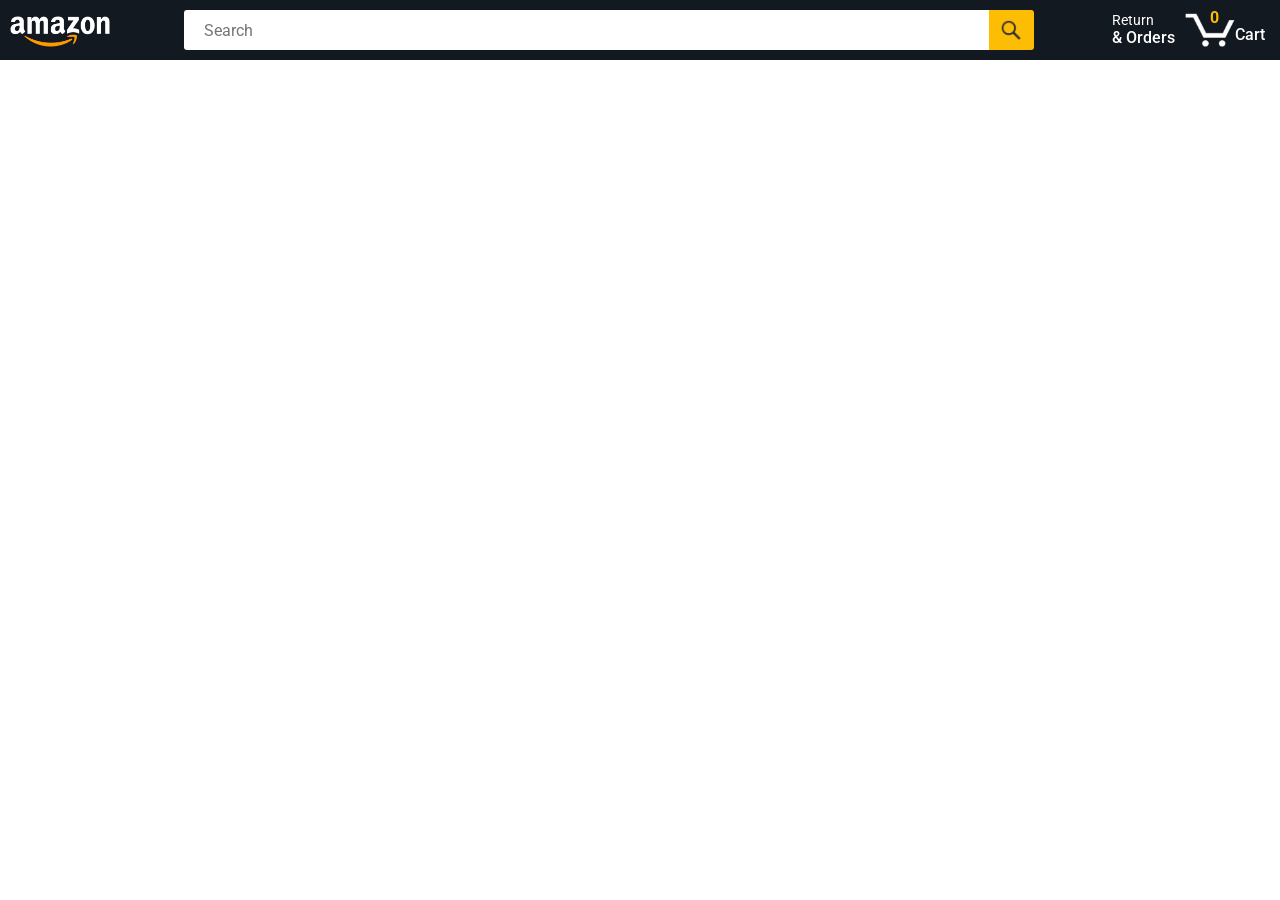
==== commit 172a7719: "version 31 Made tracking page interactive and added search feature." ====
--- a/index.html
+++ b/index.html
@@ -19,16 +19,18 @@
   <body>
     <header class="amazon-header">
       <div class="header-left">
-        <img
-          src="images/logo/amazon-logo-white.png"
-          alt="Amazon Logo"
-          class="amazon-logo"
-        />
-        <img
-          src="images/logo/amazon-mobile-logo-white.png"
-          alt="Amazon Logo"
-          class="amazon-mobile-logo"
-        />
+        <a href="/">
+          <img
+            src="images/logo/amazon-logo-white.png"
+            alt="Amazon Logo"
+            class="amazon-logo"
+          />
+          <img
+            src="images/logo/amazon-mobile-logo-white.png"
+            alt="Amazon Logo"
+            class="amazon-mobile-logo"
+          />
+        </a>
       </div>
 
       <div class="header-middle">
@@ -36,10 +38,10 @@
           type="search"
           name="search"
           id="search"
-          class="search-bar"
+          class="search-bar js-search-bar"
           placeholder="Search"
         />
-        <button class="search-button">
+        <button class="search-button js-search-button">
           <img
             src="images/icons/search-icon.png"
             alt="
@@ -50,10 +52,10 @@
       </div>
 
       <div class="header-right">
-        <div class="order-section">
+        <a class="order-section" href="orders.html">
           <span class="return-text">Return</span>
           <span class="order-text">& Orders</span>
-        </div>
+        </a>
         <a href="checkout.html" class="cart-container">
           <img
             src="images/icons/cart-icon.png"
--- a/stylesheets/header.css
+++ b/stylesheets/header.css
@@ -74,6 +74,8 @@
   flex-direction: column;
   padding: 5px;
   border-radius: 2px;
+  text-decoration: none;
+  color: white;
 }
 
 .order-section:hover {
--- a/stylesheets/product-grid.css
+++ b/stylesheets/product-grid.css
@@ -52,6 +52,7 @@
 
   display: flex;
   flex-direction: column;
+  justify-content: space-between;
 }
 
 .product-image-container {
